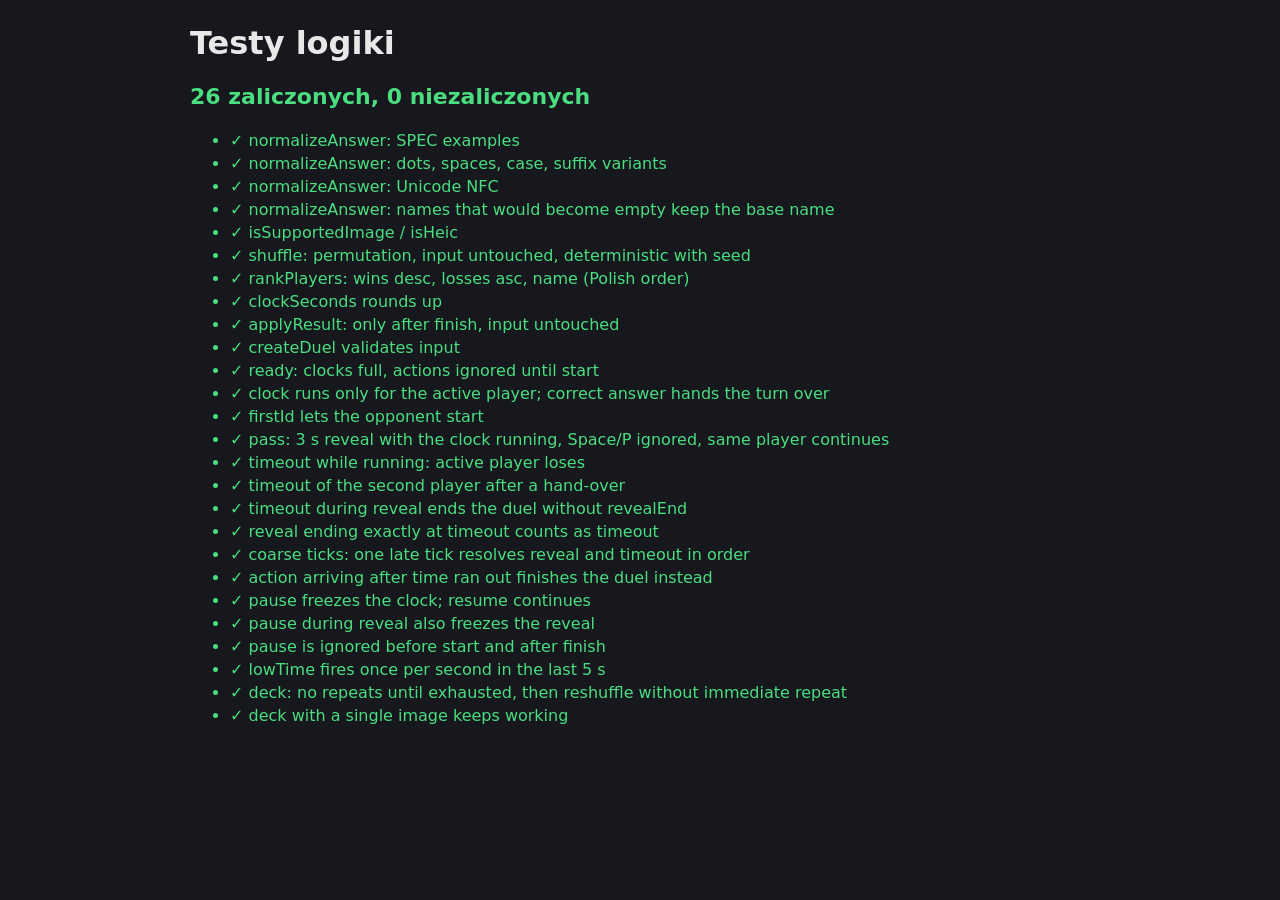
==== tests/tests.html @ 382fb4bc "phase 1: game logic and tests - logic.js: normalizeAnswer, isSupportedImage, isHeic, shuffle, rankPl" ====
<!doctype html>
<html lang="pl">
<head>
  <meta charset="utf-8">
  <title>The Floor — testy logiki</title>
  <style>
    body { font-family: "Segoe UI", system-ui, sans-serif; margin: 24px auto; padding: 0 16px; max-width: 900px; background: #16181d; color: #e8e8e8; }
    #summary { font-size: 22px; font-weight: 700; }
    .ok { color: #4ade80; }
    .fail { color: #f87171; }
    li { margin: 4px 0; }
    .err { color: #fca5a5; font-family: Consolas, monospace; font-size: 13px; }
  </style>
</head>
<body>
  <h1>Testy logiki</h1>
  <p id="summary">Uruchamianie…</p>
  <ul id="list"></ul>

  <script src="../app/js/logic.js"></script>
  <script src="logic.test.js"></script>
  <script>
    (function () {
      'use strict';
      const { results, passed, failed } = FloorTests.run();
      const summary = document.getElementById('summary');
      summary.textContent = passed + ' zaliczonych, ' + failed + ' niezaliczonych';
      summary.className = failed ? 'fail' : 'ok';
      const list = document.getElementById('list');
      for (const r of results) {
        const li = document.createElement('li');
        li.className = r.ok ? 'ok' : 'fail';
        li.textContent = (r.ok ? '✓ ' : '✗ ') + r.name;
        if (!r.ok) {
          const err = document.createElement('div');
          err.className = 'err';
          err.textContent = r.error;
          li.append(err);
        }
        list.append(li);
      }
    })();
  </script>
</body>
</html>
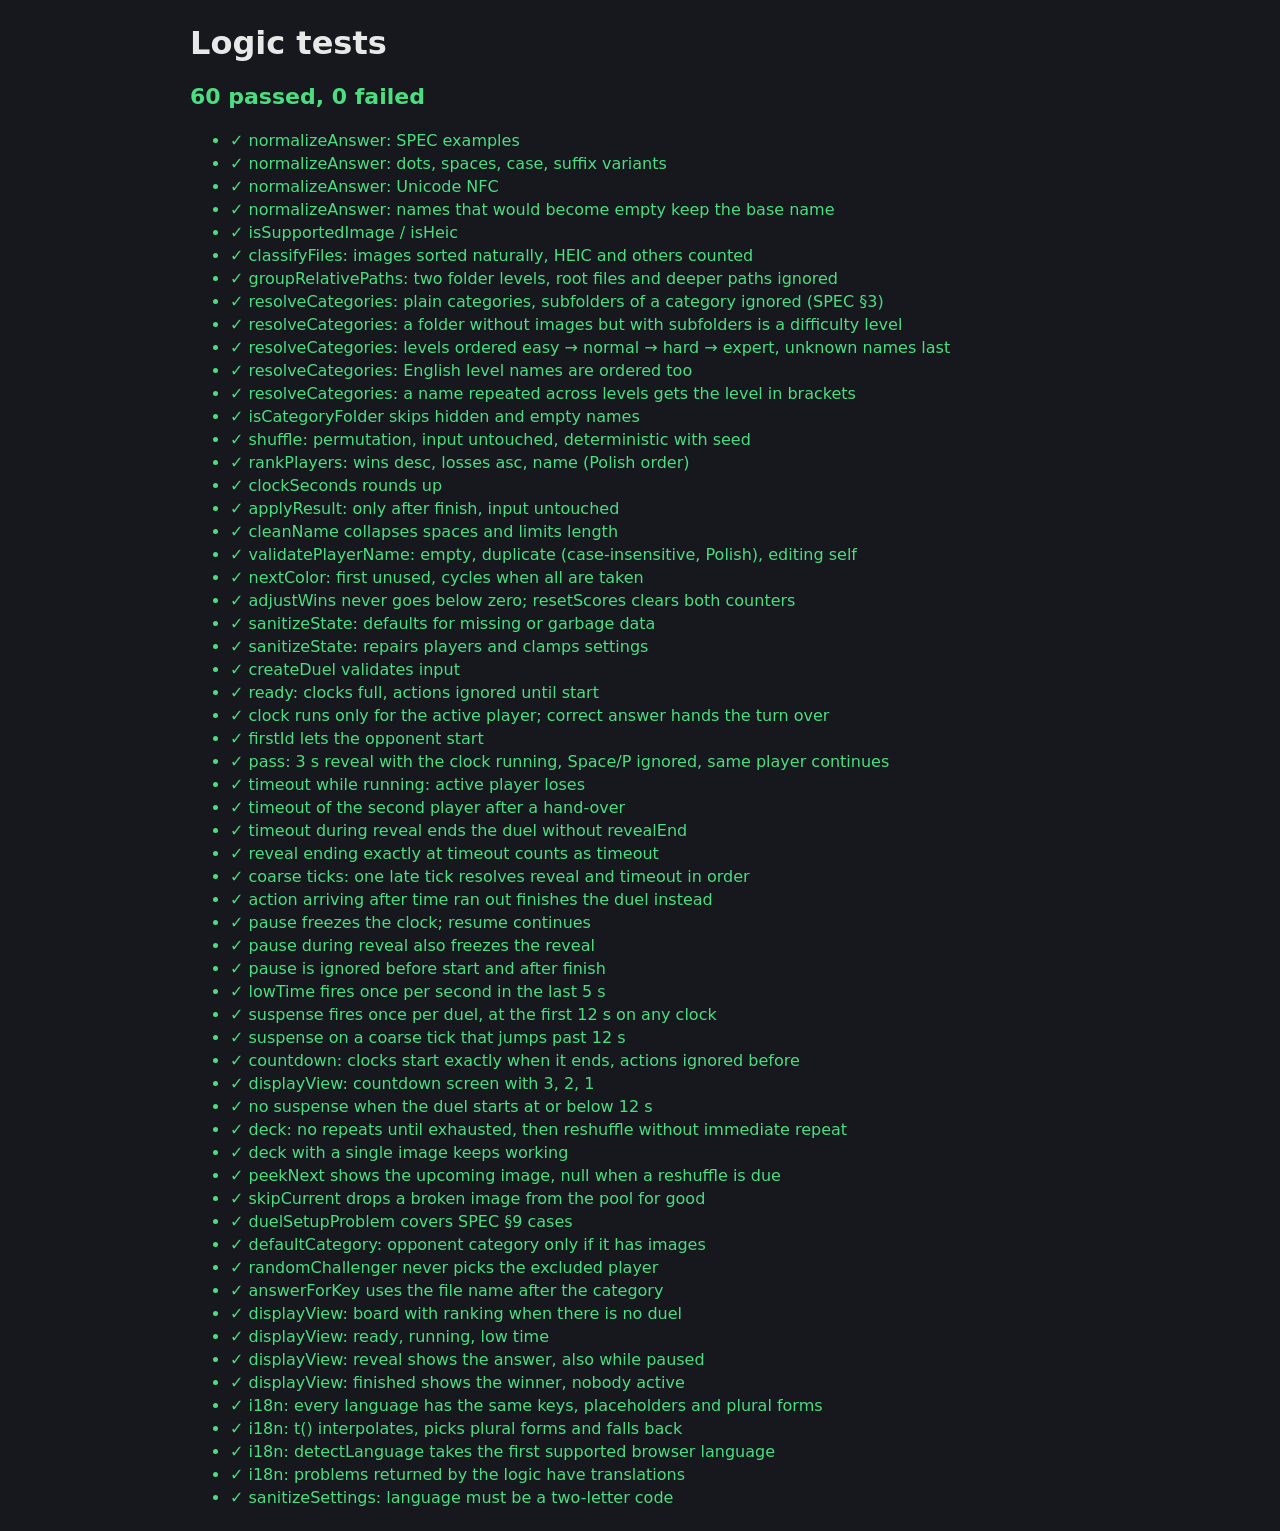
==== commit a6bd00a0: "feat: rename to Floor Duel, English project, English/Polish UI - New name Floor Duel ("The Floor" is" ====
--- a/tests/tests.html
+++ b/tests/tests.html
@@ -1,8 +1,8 @@
 <!doctype html>
-<html lang="pl">
+<html lang="en">
 <head>
   <meta charset="utf-8">
-  <title>The Floor — testy logiki</title>
+  <title>Floor Duel — logic tests</title>
   <style>
     body { font-family: "Segoe UI", system-ui, sans-serif; margin: 24px auto; padding: 0 16px; max-width: 900px; background: #16181d; color: #e8e8e8; }
     #summary { font-size: 22px; font-weight: 700; }
@@ -13,18 +13,19 @@
   </style>
 </head>
 <body>
-  <h1>Testy logiki</h1>
-  <p id="summary">Uruchamianie…</p>
+  <h1>Logic tests</h1>
+  <p id="summary">Running…</p>
   <ul id="list"></ul>
 
   <script src="../app/js/logic.js"></script>
+  <script src="../app/js/i18n.js"></script>
   <script src="logic.test.js"></script>
   <script>
     (function () {
       'use strict';
       const { results, passed, failed } = FloorTests.run();
       const summary = document.getElementById('summary');
-      summary.textContent = passed + ' zaliczonych, ' + failed + ' niezaliczonych';
+      summary.textContent = passed + ' passed, ' + failed + ' failed';
       summary.className = failed ? 'fail' : 'ok';
       const list = document.getElementById('list');
       for (const r of results) {
